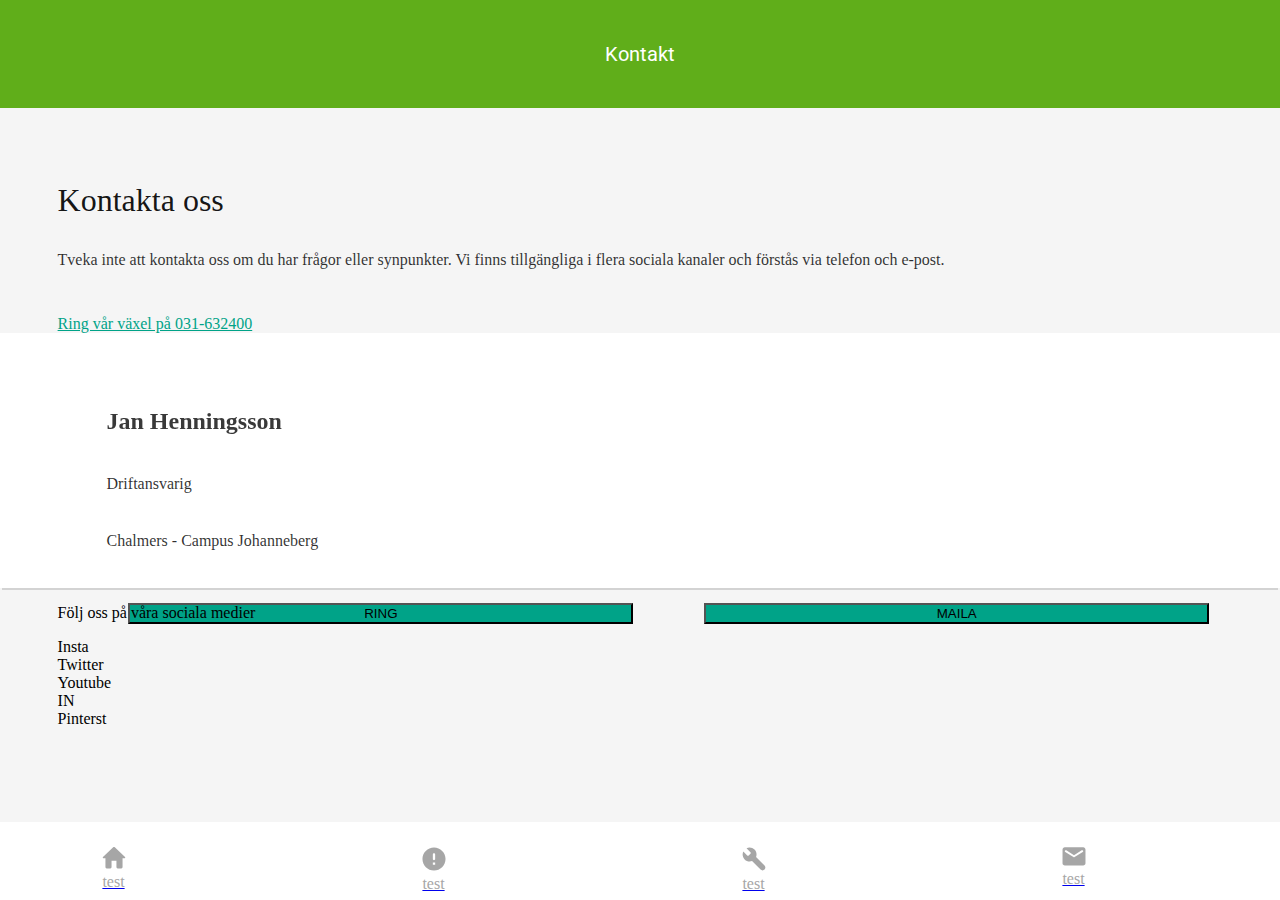
==== contactus.html @ dd6791eb "adding all files neccessery" ====
<!DOCTYPE html>
<html lang="en" dir="ltr">
  <head>
    <link href="https://fonts.googleapis.com/css?family=Roboto" rel="stylesheet">
    <meta charset="utf-8">
    <meta name="viewport" content="width=device-width, initial-scale=1.0">
    <link rel="stylesheet" href="style.css">
    <title>Skapa användare</title>
  </head>

  <body>

    <header>
      <p>Kontakt</p>
    </header>

    <div class="contact-us-top-container">
      <p class="contact-us-h1">Kontakta oss</h1>
      <p class="contact-us-p">Tveka inte att kontakta oss om du har frågor eller synpunkter. Vi finns tillgängliga i flera sociala kanaler och förstås via telefon och e-post.</p>
      <a class="contact-number" href="https://google.se">Ring vår växel på 031-632400</a>
    </div>

    <div class="contact-person-container">
      <p class="contact-person-name">Jan Henningsson</p>
      <p class="contact-person-info">Driftansvarig</p>
      <p class="contact-person-info">Chalmers - Campus Johanneberg</p>
      </p>

      <div class="contact-person-button-container">
        <button class="contact-button" type="button" name="button">RING</button>
        <button class="contact-button" type="button" name="button">MAILA</button>
      </div>
    </div>

      <div class="social-media">
        <p>Följ oss på våra sociala medier</p>
        <div class="social-media-icon-container">
          <div class="">Insta</div>
          <div class="">Twitter</div>
          <div class="">Youtube</div>
          <div class="">IN</div>
          <div class="">Pinterst</div>
        </div>
      </div>

      <div class="footer">
        <div class="grey-hem">
          <a href="events.html">
            <img src="./images/grey_hem.svg">
            <p class="footer-text">test</p>
          </a>
        </div>
        <div class="grey-info">
          <a href="events.html">
            <img src="./images/grey_info.svg">
            <p class="footer-text">test</p>
          </a>
        </div>
        <div class="grey-skiftnyckel">
          <a href="events.html">
            <img src="./images/grey_skifnyckel.svg">
            <p class="footer-text">test</p>
          </a>
        </div>
        <div class="grey-brev">
          <a href="events.html">
            <img src="./images/grey_brev.svg">
            <p class="footer-text">test</p>
          </a>
        </div>
      </div>
  </body>
---- style.css ----
html {
    width: 100%;
    height: 100%;
    margin: 0;
  }
  body {
    margin: 0;
    height: 100%;
    width: 100%;
    background-color: rgba(245,245,245,1);
  }

  .container {
    width: 100%;
    height: 88%;
    padding-top: 12%;
  }

  .createuser {
    display: flex;
    flex-direction: column;
    align-items: center;
  }

  .create-user {
      font-size: 20px;
      margin-top: 17px;
      width: 220.83px;
      height: 28px;
      color: rgba(0,0,0,0.91);
  }

  .create-user p {
    font-family: Chronicle Disp Cond;
    font-size: 24px;
    color: rgba(0,0,0,0.91);
  }

  .logo-container {
    display: flex;
    justify-content: center;
    width: 100%;
    height: 45%;

  }

  .logo {
    background-image: url("./images/AH_LOGO.svg");
    background-size: cover;
    background-repeat: no-repeat;
    width: 87%;
    height: 75%;
  }

  .logo-text p {
    margin: 0;
    font-size: 1.4em;
  }

  .login-content {
    display: flex;
    flex-direction: column;
    /* margin-top: 119px; */
  }

  header {
    color: rgba(255,255,255,1);
    font-size: 20px;
    font-family: Roboto;
    display: flex;
    justify-content: center;
    align-items: center;
    background-color: rgba(96,174,26,1);
    width: 100%;
    height: 12%;
    box-shadow: 0 0 4px 0 rgba(0,0,0,0.12), 0 4px 4px 0 rgba(0,0,0,0.24);
  }

  header p {
    margin: 0;
    padding: 0;
  }

  .header-text {
    display: flex;
    justify-content: center;
    margin-top: 9%;
    margin-bottom: 5%;
  }

  .header-text p {
    font-family: Chronicle Disp Cond;
    font-size: 24px;
    color: rgba(0,0,0,0.91);
  }

  .footer {
    position: absolute;
    bottom: 0;
    display: flex;
    height: 8.7%;
    width: 100%;
    background-color: rgba(255,255,255,1);
  }

  .grey-hem {
    display: block;
    width: 25%;
    height: 50%;
    margin-left: 8%;
    margin-top: 2%;
    background-color: rgba(255,255,255,1);
  }

  .footer-text {
    margin: 0;
    color: rgba(166,166,166,1);
  }

  a.link {
    text-decoration: none;
  }

  .grey-info {
    width: 25%;
    height: 50%;
    margin-left: 8%;
    margin-top: 2%;
    background-color: rgba(255,255,255,1);
  }

  .grey-skiftnyckel {
    width: 25%;
    height: 50%;
    margin-left: 8%;
    margin-top: 2%;
    background-color: rgba(255,255,255,1);
  }

  .grey-brev {
    width: 25%;
    height: 50%;
    margin-left: 8%;
    margin-top: 2%;
    background-color: rgba(255,255,255,1);
  }

  .test {
    width: 25%;
    height: 100%;
    background-color: blue;
  }

  .make-issue {

  }

  .input-fields {
    margin-top: 10%;
  }

  .input-field {
      margin-left: 16px;
      margin-top: 16px;
      width: 80%;
      height: 58px;
      border: none;
      background-color: rgba(255,255,255,1);
      box-shadow: 0 4px 2px -2px gray;
  }

  input.input-field {
      font-size: 16px;
      line-height: 20px;
      font-family: Roboto;
      color: rgba(0,0,0,0.54);
      padding: 0 10px 0 28px;
  }

  .terms-container {
      display: flex;
      width: 90%;
  }
  .accept-terms {
    display: flex;
    justify-content: space-between;
    margin-top: 27px;
    height: 40px;
    width: 100%;
  }

  .yes-no {
    width: 40px;
    height: 24px;
    background-color: red;
  }

  .create-user-button {
    margin-top: 36px;
    width: 90%;
    height: 58px;
    border: none;
    font-family: Roboto;
    letter-spacing: 1.5px;
    background-color: rgba(110,200,30,1);
    color: rgba(255,255,255,1)
  }

  .input-box {
    margin-left: 16px;
    width: 80%;
    height: 58px;
    border: none;
    background-color: rgba(255,255,255,1);
    box-shadow: 0px 4px 0px -2px grey;
  }

  .input-button {
    font-size: 16px;
    letter-spacing: 0.5px;
    line-height: 16px;
    font-family: Roboto;
    margin-top: 16px;
    margin-left: 16px;
    width: 90%;
    height: 58px;
    border: none;
    background-color: rgba(110,200,30,1);
    color: rgba(255,255,255,1);
    box-shadow: 0px 4px 0px -2px lightgrey;
  }

  .input-button-issue {
    font-size: 16px;
    letter-spacing: 0.5px;
    line-height: 16px;
    font-family: Roboto;
    margin-top: 16px;
    margin-left: 16px;
    width: 90%;
    height: 58px;
    border: none;
    background-color: rgba(0,148,187,1);
    color: rgba(255,255,255,1);
    box-shadow: 0px 4px 0px -2px lightgrey;
  }

  .input-button-contact {
    font-size: 16px;
    letter-spacing: 0.5px;
    line-height: 16px;
    font-family: Roboto;
    margin-top: 16px;
    margin-left: 16px;
    width: 90%;
    height: 58px;
    border: none;
    background-color: rgba(0,163,136,1);
    color: rgba(255,255,255,1);
    box-shadow: 0px 4px 0px -2px lightgrey;
  }

  input.input-box {
    padding: 0 10px 0 29px;
  }

  .already-user {
    display: flex;
    justify-content: center;
    align-items: center;
  }

  .already-user p {
    font-size: 19px;
  }

  .change-camp {
    margin-left: 4%;
    font-family: Chronicle Disp Cond;
    font-size: 24px;
  }

  .change-language {
    font-size: 24px;
    font-family: Chronicle Disp Cond;
    margin-left: 4%;
  }

  .events {
    display: flex;
    flex-direction: column;
  }

  span {
    display: flex;
    justify-content: center;
    flex-direction: column;
    border: .5px solid grey;
    width: 100%;
    height: 12.74%;
    background-color: rgba(245,245,245,1);
  }

  .active {
    display: flex;
    justify-content: center;
    flex-direction: column;
    border: .5px solid grey;
    width: 100%;
    height: 12.74%;
    background-color: rgba(255,255,255,1);
  }

  .h3-time {
    display: flex;
    justify-content: space-between;
    margin-left: 15%;
  }

  .event-text {
    font-family: Roboto;
    font-size: 16px;
    margin: 0;
  }

  p.event-text {
    margin-left: 15%;
  }

  h3.event-text {
    font-family: Roboto;
    font-size: 16px;
    margin: 0;
    font-weight: normal;
  }

  h3.event-text-active {
    font-family: Roboto;
    font-size: 16px;
    margin: 0;
  }

  time {
    margin-right: 5px;
    font-family: Roboto;
    font-size: 12px;
    line-height: 14px;
  }

  .active-time {
    margin-right: 5px;
    color: rgba(110,200,30,1);
    font-family: Roboto;
    font-size: 12px;
    font-weight: bold;
    line-height: 14px;
  }

  .info-logo-container {
    height: 100%;
    width: 100%;
    background-color: white;
  }

  .information-h1 {
    opacity: 0.85;
    font-family: "Chronicle Disp Cond";
    font-size: 32px;
    line-height: 38px;
    font-weight: 300;
    margin-left: 15px;
    margin-bottom: 0.6%;
  }

  .information-p {
    font-family: Roboto;
    font-size: 14px;
    line-height: 18px;
    margin: 0;
    padding-left: 15px;
    width: 83.47%;
  }

  .information-logo {
    margin-top: 6%;
    display: flex;
    justify-content: center;
  }

  .info-time {
    display: flex;
    justify-content: space-between;
    margin-left: 15px;
    margin-right: 15px;
    border-bottom: 1.5px solid black;
  }

  .contact-info-container {
    margin-top: 4.5%;
    border-bottom: 1.5px solid black;
    margin-left: 15px;
    margin-right: 15px;
    padding-bottom: 4.5%;
  }

  p.contact-info {
    font-family: Roboto;
    font-size: 16px;
    margin-bottom: 0;
    margin-top: 0;
    padding-left: 15px;
    padding-top: 5px;
  }

  .send-email-button {
    width: 91.47%;
    height: 8.4%;
    background-color: rgba(110,200,30,1);
    border: none;
    margin-top: 8%;
    margin-left: 15px;
    color: rgba(255,255,255,1);
    font-size: 14px;
    font-family: Roboto;
    line-height: 18px;
    letter-spacing: 1px;
  }

  .contact-us-top-container {
    padding-left: 4.5%;
    background-color: rgba(245,245,245,1);
  }

  .contact-us-h1 {
    margin: 0;
    padding-top: 6%;
    padding-bottom: 1%;
    color: rgba(0,0,0,0.91);
    font-family: "Chronicle Disp Cond";
    font-size: 32px;
    font-weight: 300;
    line-height: 38px;
  }

  .contact-us-p {
    margin: 0;
    margin-top: 1.5%;
    padding-bottom: 3.6%;
    color: rgba(0,0,0,0.81);
    font-family: "Chronicle Text G1";
    font-size: 16px;
    line-height: 20px;
  }

  .contact-number {
    margin-bottom: 5%;
    line-height: 19px;
    font-size: 16px;
    font-family: "Chronicle Text G1";
    color: rgba(0,163,136,1);
  }

  .contact-person-container {
    padding-left: 4.5%;
    height: 28.34%;
    background-color: rgba(255,255,255,1);
    box-shadow: 0px 4px 0px -2px lightgrey;
  }

  .contact-person-name {
    font-size: 24px;
    font-weight: 600;
    line-height: 31px;
    font-family: "Chronicle Deck Cond";
    color: rgba(0,0,0,0.91);
    opacity: 0.85;
    padding-top: 6%;
    padding-left: 4%;
    padding-bottom: 3%;
    margin: 0;
  }

  .contact-person-info {
    margin: 0;
    padding-left: 4%;
    padding-bottom: 3%;
    line-height: 20px;
    font-size: 16px;
    font-family: "Chronicle Text G1";
    color: rgba(0,0,0,0.81);
  }

  .contact-person-button-container {
    display: flex;
    justify-content: space-evenly;
  }

  .contact-button {
    width: 41.33%;
    height: 7.05%;
    background-color: rgba(0,163,136,1);
  }

  .social-media {
    padding-left: 4.5%;
  }

  .make-errand-p {
    font-family: Chronicle Disp Cond;
    opacity: 0.85;
    color: rgba(0,0,0,0.91);
    font-size: 32px;
    font-weight: 300;
    line-height: 38px;
    margin-left: 15px;
  }

  .errand-priority-p {
    color: rgba(0,148,187,1);
    font-family: "Chronicle Text G1";
    font-size: 16px;
    line-height: 19px;
    margin-left: 16px;
  }

  .your-errand-p {
    color: rgba(0,0,0,0.91);
    font-family: "Chronicle Deck Cond";
    font-size: 20px;
    font-weight: 600;
    line-height: 24px;
    margin-left: 16px;
  }

  .errand-textarea {
    margin-left: 16px;
    margin-top: 6%;
    border: none;
  }

  .take-upload-container {
    display: flex;
    justify-content: space-evenly;
    height: 10%;
    width: 100%;
  }

  .take-picture-button {
    font-family: Roboto;
    font-size: 14px;
    font-weight: 500;
    letter-spacing: 2px;
    line-height: 16px;
    color: rgba(255,255,255,1);
    padding: 0;
    margin-top: 4%;
    margin-right: 5px;
    height: 80%;
    width: 40%;
    border-radius: 2px;
    background-color: rgba(110,200,30,1);
  }

  .location-p {
    margin-left: 16px;
    font-family: "Chronicle Deck Cond";
    font-size: 20px;
    font-weight: 600;
    line-height: 24px;
    color: rgba(0,0,0,0.91);
  }

  .errand-input-box {
    margin-bottom: 5%;
    margin-left: 16px;
    width: 90%;
    height: 58px;
    border: none;
    background-color: rgba(255,255,255,1);
    box-shadow: 0px 4px 0px -2px lightgrey;
  }

  .send-button-container {
    width: 100%;
    height: 10%;
  }

  .send-errand-button {
    margin-left: 16px;
    width: 90%;
    height: 85%;
    background-color: rgba(110,200,30,1);
    color: rgba(255, 255, 255, 1);
    font-family: Roboto;
    font-size: 14px;
    font-weight: 500;
    letter-spacing: 2px;
    line-height: 16px;
  }
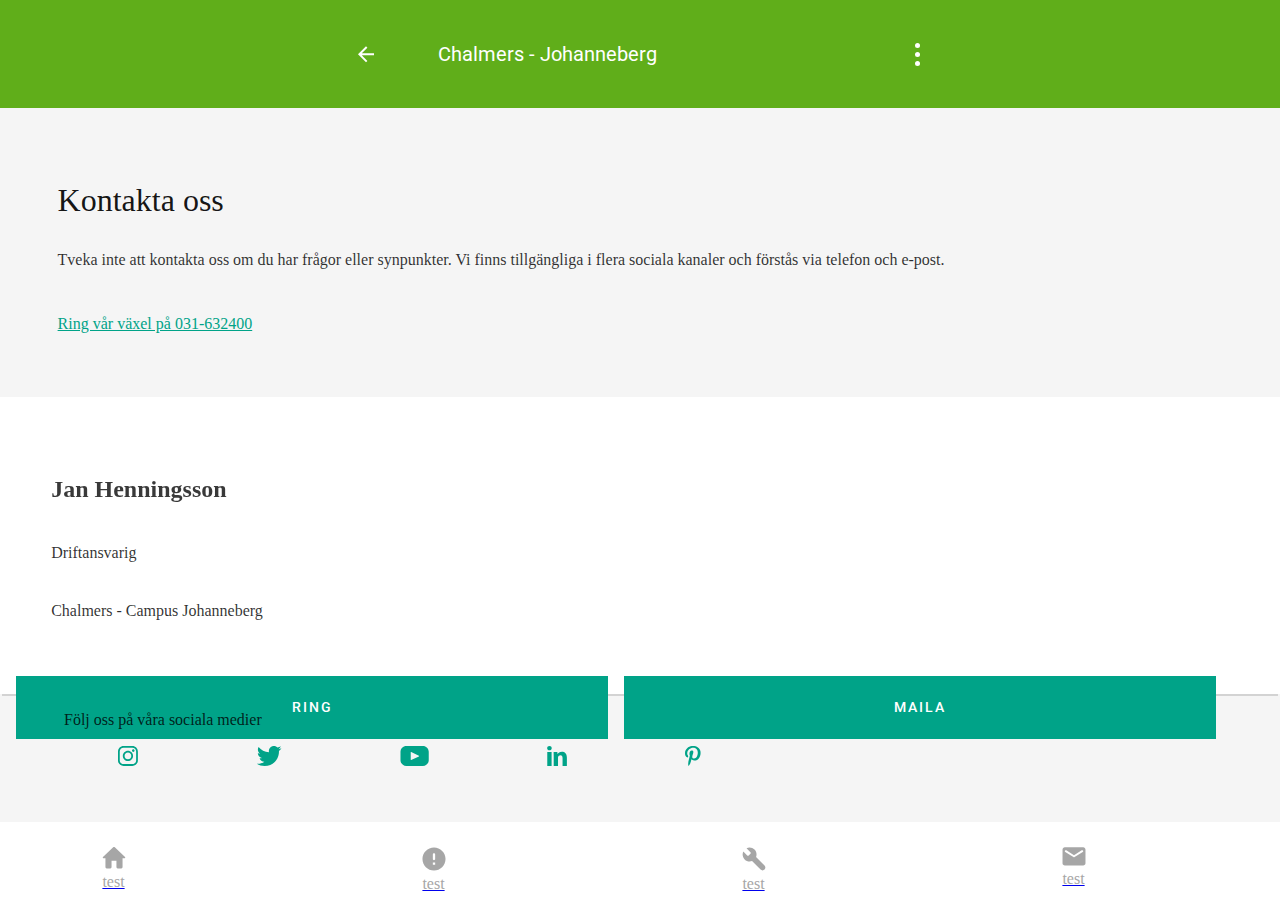
==== commit 77e2b7a1: "more frontend" ====
--- a/contactus.html
+++ b/contactus.html
@@ -11,7 +11,9 @@
   <body>
 
     <header>
-      <p>Kontakt</p>
+      <img class="header-arrow" src="./images/Pil.svg">
+      <p>Chalmers - Johanneberg</p>
+      <div class="dots"><div class="dot"></div><div class="dot"></div><div class="dot"></div></div>
     </header>
 
     <div class="contact-us-top-container">
@@ -32,14 +34,24 @@
       </div>
     </div>
 
+    <p class="follow-us-on-p">Följ oss på våra sociala medier</p>
       <div class="social-media">
-        <p>Följ oss på våra sociala medier</p>
         <div class="social-media-icon-container">
-          <div class="">Insta</div>
-          <div class="">Twitter</div>
-          <div class="">Youtube</div>
-          <div class="">IN</div>
-          <div class="">Pinterst</div>
+          <div class="insta">
+            <img src="./images/instagram-logo-2.svg">
+          </div>
+          <div class="twitter">
+            <img src="./images/Twitter.svg">
+          </div>
+          <div class="youtube">
+            <img src="./images/youtube.svg" alt="">
+          </div>
+          <div class="linkedin">
+            <img src="./images/linkedin.svg">
+          </div>
+          <div class="pinterest">
+            <img src="./images/Pinterest.svg">
+          </div>
         </div>
       </div>
 
--- a/style.css
+++ b/style.css
@@ -40,7 +40,7 @@
     display: flex;
     justify-content: center;
     width: 100%;
-    height: 45%;
+    height: 37%;
 
   }
 
@@ -77,14 +77,38 @@
   }
 
   header p {
-    margin: 0;
+    margin-right: 20%;
+    margin-left: 5%;
     padding: 0;
   }
 
+  .header-arrow-index {
+    margin-left: 5%;
+  }
+
+  .header-arrow {
+    margin-left: 5%;
+  }
+
+  .dots{
+    margin-right: 5%;
+  display: flex;
+  justify-content: center;
+  align-items: center;
+  flex-direction: column;
+  }
+
+  .dot{
+  margin: 2px;
+  border-radius: 50%;
+  width: 5px;
+  height: 5px;
+  background-color: white;
+  }
+
   .header-text {
     display: flex;
     justify-content: center;
-    margin-top: 9%;
     margin-bottom: 5%;
   }
 
@@ -189,12 +213,6 @@
     width: 100%;
   }
 
-  .yes-no {
-    width: 40px;
-    height: 24px;
-    background-color: red;
-  }
-
   .create-user-button {
     margin-top: 36px;
     width: 90%;
@@ -284,6 +302,29 @@
     font-size: 24px;
     font-family: Chronicle Disp Cond;
     margin-left: 4%;
+  }
+
+  .change-logout {
+    height: 30%;
+    display: flex;
+    flex-direction: column;
+    justify-content: flex-end;
+    float: right;
+    text-align: right;
+    margin-right: 5%;
+  }
+
+  .change-logout p {
+    margin-top: 1%;
+    color: rgba(0,148,187,1);
+    font-family: Roboto;
+    font-size: 16px;
+    font-weight: bold;
+    line-height: 19px;
+  }
+
+  .change-logout a {
+    text-decoration: none;
   }
 
   .events {
@@ -412,6 +453,8 @@
     padding-top: 5px;
   }
 
+  .
+
   .send-email-button {
     width: 91.47%;
     height: 8.4%;
@@ -429,6 +472,7 @@
   .contact-us-top-container {
     padding-left: 4.5%;
     background-color: rgba(245,245,245,1);
+    margin-bottom: 5%;
   }
 
   .contact-us-h1 {
@@ -461,8 +505,7 @@
   }
 
   .contact-person-container {
-    padding-left: 4.5%;
-    height: 28.34%;
+    height: 33%;
     background-color: rgba(255,255,255,1);
     box-shadow: 0px 4px 0px -2px lightgrey;
   }
@@ -493,16 +536,41 @@
   .contact-person-button-container {
     display: flex;
     justify-content: space-evenly;
+    height: 25%;
+    margin-right: 5%;
   }
 
   .contact-button {
-    width: 41.33%;
-    height: 7.05%;
+    border: none;
+    margin-left: 16px;
+    width: 90%;
+    height: 85%;
+    color: rgba(255, 255, 255, 1);
+    font-family: Roboto;
+    font-size: 14px;
+    font-weight: 500;
+    letter-spacing: 2px;
+    line-height: 16px;
     background-color: rgba(0,163,136,1);
   }
 
   .social-media {
-    padding-left: 4.5%;
+    height: 5%;
+    width: 80%;
+  }
+
+  .social-media-icon-container {
+    display: flex;
+    width: 80%;
+    justify-content: space-evenly;
+  }
+
+  .follow-us-on-p {
+    color: rgba(0,0,0,0.81);
+    font-family: "Chronicle Text G1";
+    font-size: 16px;
+    line-height: 20px;
+    padding-left: 5%;
   }
 
   .make-errand-p {
@@ -597,3 +665,142 @@
     letter-spacing: 2px;
     line-height: 16px;
   }
+
+  .thankyou-logo-container {
+    width: 100%;
+    height: 30%;
+    display: flex;
+    justify-content: center;
+  }
+
+  .thankyou-ahus-logo {
+    margin-top: 5%;
+    background-image: url("./images/AH_LOGO.svg");
+    width: 80%;
+    height: 100%;
+    background-size: cover;
+    background-repeat: no-repeat;
+  }
+
+  .thankyou-p {
+    opacity: 0.85;
+    color: rgba(0,0,0,0.91);
+    font-family: "Chronicle Disp Cond";
+    font-size: 32px;
+    font-weight: 300;
+    line-height: 38px;
+    margin-left: 5%;
+    margin-bottom: 0;
+  }
+
+  .we-have-recived-p {
+    color: rgba(0,0,0,0.81);
+    font-family: "Chronicle Text G1";
+    font-size: 16px;
+    line-height: 20px;
+    margin-left: 5%;
+    margin-right: 9%;
+    margin-top: 3%;
+  }
+
+  .thankyou-buttons-container {
+    height: 40%;
+    width: 100%;
+    display: flex;
+    flex-direction: column;
+  }
+
+  .make-new-errand {
+    font-size: 16px;
+    letter-spacing: 0.5px;
+    line-height: 16px;
+    font-family: Roboto;
+    margin-top: 16px;
+    margin-left: 16px;
+    width: 90%;
+    height: 58px;
+    border: none;
+    background-color: rgba(110,200,30,1);
+    color: rgba(255,255,255,1);
+    box-shadow: 0px 4px 0px -2px lightgrey;
+  }
+
+  .back-to-frontpage {
+    font-size: 16px;
+    letter-spacing: 0.5px;
+    line-height: 16px;
+    font-family: Roboto;
+    margin-top: 16px;
+    margin-left: 16px;
+    width: 90%;
+    height: 58px;
+    border: none;
+    background-color: rgba(0,148,187,1);
+    color: rgba(255,255,255,1);
+    box-shadow: 0px 4px 0px -2px lightgrey;
+  }
+
+  .switch {
+  position: relative;
+  display: inline-block;
+  width: 60px;
+  height: 34px;
+}
+
+.switch input {display:none;}
+
+.slider {
+  position: absolute;
+  cursor: pointer;
+  top: 0;
+  left: 0;
+  right: 0;
+  bottom: 0;
+  background-color: #ccc;
+  -webkit-transition: .4s;
+  transition: .4s;
+}
+
+.slider:before {
+  position: absolute;
+  content: "";
+  height: 26px;
+  width: 26px;
+  left: 4px;
+  bottom: 4px;
+  background-color: white;
+  -webkit-transition: .4s;
+  transition: .4s;
+}
+
+input:checked + .slider {
+  background-color: #2ECC71;
+}
+
+input:focus + .slider {
+  box-shadow: 0 0 1px #2196F3;
+}
+
+input:checked + .slider:before {
+  -webkit-transform: translateX(26px);
+  -ms-transform: translateX(26px);
+  transform: translateX(26px);
+}
+
+/* Rounded sliders */
+
+span.slider.round {
+  width: 80%;
+  height: 60%;
+  margin-top: 30%;
+}
+.slider.round {
+  border-radius: 34px;
+}
+
+.slider.round:before {
+  border-radius: 50%;
+  height: 20px;
+  width: 18px;
+  bottom: 0;
+}
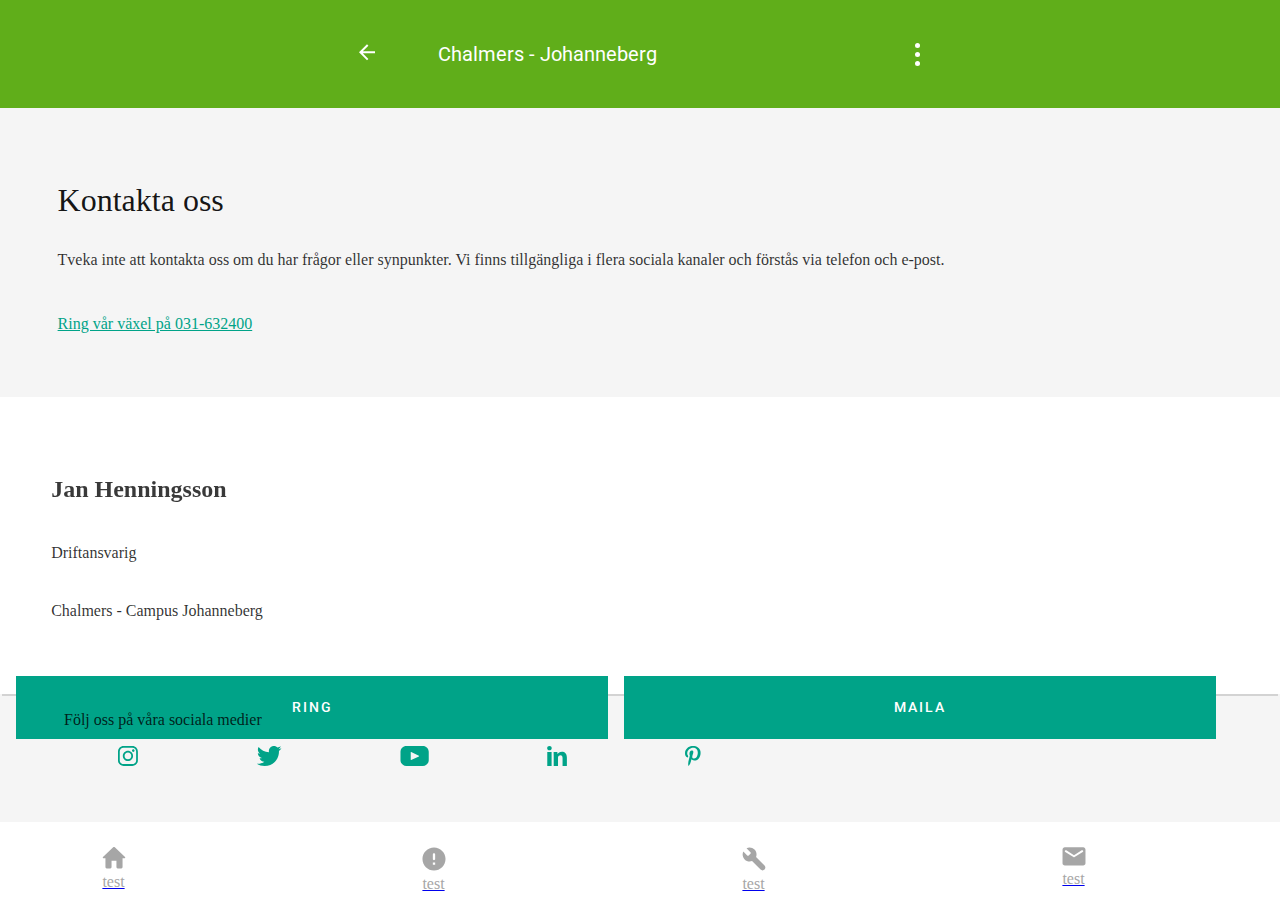
==== commit ff6c7b31: "added a-tags for routing" ====
--- a/contactus.html
+++ b/contactus.html
@@ -11,9 +11,9 @@
   <body>
 
     <header>
-      <img class="header-arrow" src="./images/Pil.svg">
+      <a href="index.html"><img class="header-arrow" src="./images/Pil.svg"></a>
       <p>Chalmers - Johanneberg</p>
-      <div class="dots"><div class="dot"></div><div class="dot"></div><div class="dot"></div></div>
+      <a href="settings.html"><div class="dots"><div class="dot"></div><div class="dot"></div><div class="dot"></div></div></a>
     </header>
 
     <div class="contact-us-top-container">
--- a/style.css
+++ b/style.css
@@ -36,6 +36,13 @@
     color: rgba(0,0,0,0.91);
   }
 
+  .accept-terms a {
+    color: rgba(0,148,187,1);
+    font-family: Chronicle Text G1;
+    font-size: 16px;
+    line-height: 20px;
+  }
+
   .logo-container {
     display: flex;
     justify-content: center;
@@ -49,7 +56,7 @@
     background-size: cover;
     background-repeat: no-repeat;
     width: 87%;
-    height: 75%;
+    height: 85%;
   }
 
   .logo-text p {
@@ -581,6 +588,10 @@
     font-weight: 300;
     line-height: 38px;
     margin-left: 15px;
+  }
+
+  .errand-input-box {
+    padding-left: 15px;
   }
 
   .errand-priority-p {
@@ -766,7 +777,6 @@
   content: "";
   height: 26px;
   width: 26px;
-  left: 4px;
   bottom: 4px;
   background-color: white;
   -webkit-transition: .4s;
@@ -787,11 +797,13 @@
   transform: translateX(26px);
 }
 
-/* Rounded sliders */
-
+label.switch {
+  height: 34px;
+  width: 55px;
+}
 span.slider.round {
   width: 80%;
-  height: 60%;
+  height: 50%;
   margin-top: 30%;
 }
 .slider.round {
@@ -801,6 +813,60 @@
 .slider.round:before {
   border-radius: 50%;
   height: 20px;
-  width: 18px;
+  width: 20px;
   bottom: 0;
 }
+
+/* -------------- */
+
+.onclick-menu {
+    position: relative;
+    display: inline-block;
+    margin-top: 16px;
+    margin-left: 16px;
+    width: 80%;
+    height: 58px;
+    border: none;
+    background-color: rgba(255,255,255,1);
+    box-shadow: 0 4px 2px -2px gray;
+}
+.onclick-menu:before {
+    content: "Byt campus!";
+}
+.onclick-menu:focus .onclick-menu-content {
+    display: block;
+}
+.onclick-menu-content {
+    position: absolute;
+    z-index: 1;
+    display: none;
+    margin-top: 16px;
+    /* width: 100%; */
+    height: 58px;
+    border: none;
+    background-color: rgba(255,255,255,1);
+    box-shadow: 0 4px 2px -2px gray;
+    list-style: none;
+    border: none;
+}
+
+.ul-content {
+  text-decoration: none;
+  width: 100%;
+  height: 58px;
+  border: none;
+  background-color: rgba(255,255,255,1);
+  box-shadow: 0 4px 2px -2px gray;
+  list-style: none;
+  border: none;
+}
+
+ul.onclick-menu-content {
+  padding: 0;
+  width: 100%;
+}
+
+.dropdown-button {
+  border: none;
+  background-color: inherit;
+}
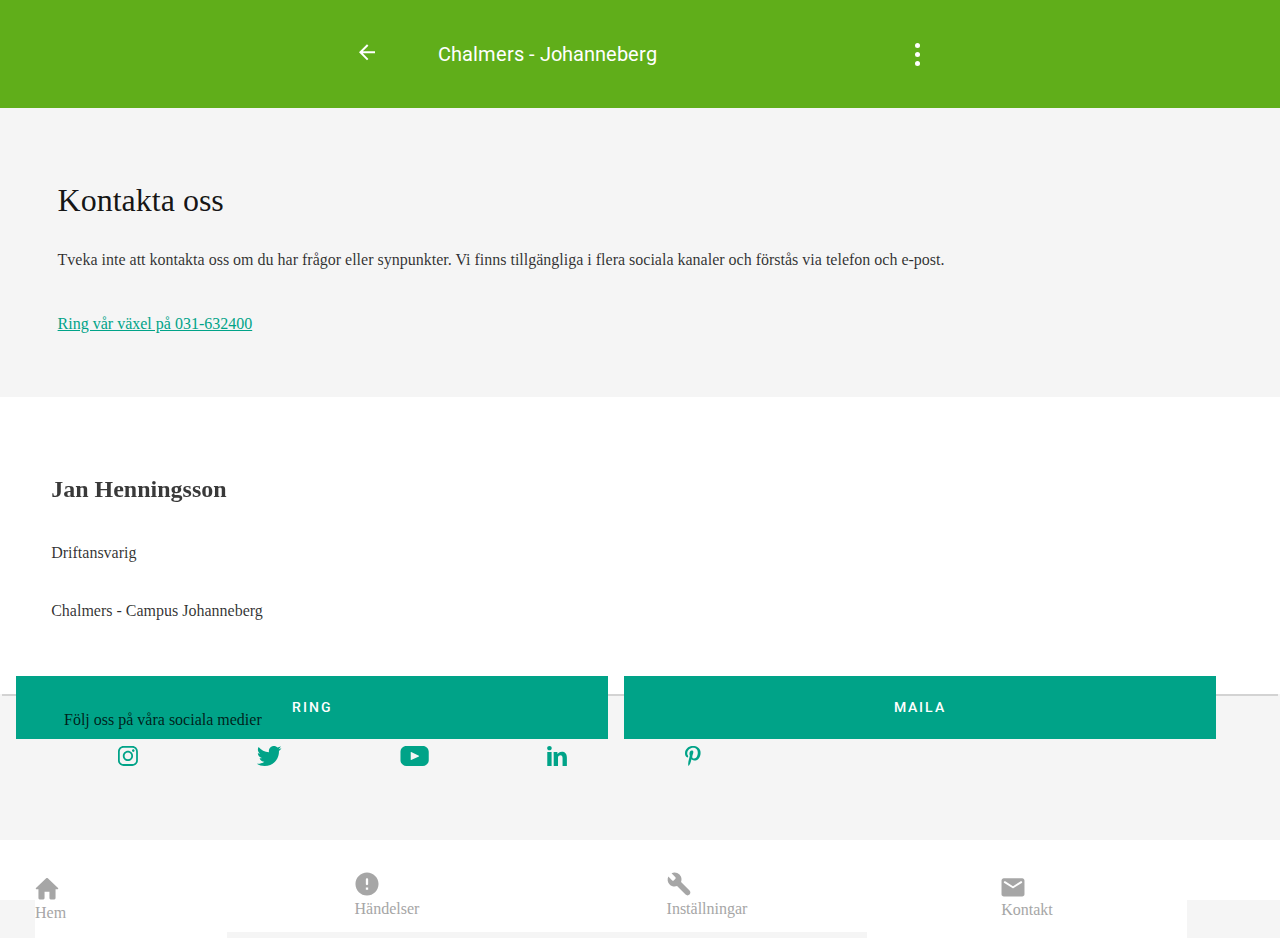
==== commit 70823ac7: "added more routing and style" ====
--- a/contactus.html
+++ b/contactus.html
@@ -59,25 +59,25 @@
         <div class="grey-hem">
           <a href="events.html">
             <img src="./images/grey_hem.svg">
-            <p class="footer-text">test</p>
+            <p class="footer-text">Hem</p>
           </a>
         </div>
         <div class="grey-info">
           <a href="events.html">
             <img src="./images/grey_info.svg">
-            <p class="footer-text">test</p>
+            <p class="footer-text">Händelser</p>
           </a>
         </div>
         <div class="grey-skiftnyckel">
           <a href="events.html">
             <img src="./images/grey_skifnyckel.svg">
-            <p class="footer-text">test</p>
+            <p class="footer-text">Inställningar</p>
           </a>
         </div>
         <div class="grey-brev">
           <a href="events.html">
             <img src="./images/grey_brev.svg">
-            <p class="footer-text">test</p>
+            <p class="footer-text">Kontakt</p>
           </a>
         </div>
       </div>
--- a/style.css
+++ b/style.css
@@ -30,6 +30,11 @@
       color: rgba(0,0,0,0.91);
   }
 
+  .createuser-a {
+    width: 100%;
+    margin-left: 30px;
+  }
+
   .create-user p {
     font-family: Chronicle Disp Cond;
     font-size: 24px;
@@ -129,51 +134,60 @@
     position: absolute;
     bottom: 0;
     display: flex;
-    height: 8.7%;
-    width: 100%;
+    height: 60px;
+    width: 100%;
+    padding-left: 35px;
     background-color: rgba(255,255,255,1);
   }
 
   .grey-hem {
+    display: flex;
+    justify-content: center;
     display: block;
+    width: 15%;
+    height: 100%;
+    margin-top: 3%;
+    background-color: rgba(255,255,255,1);
+  }
+
+  .footer-text {
+    margin: 0;
+    color: rgba(166,166,166,1);
+  }
+
+  .footer a {
+    text-decoration: none;
+  }
+
+  .grey-info {
+    display: flex;
+    justify-content: center;
     width: 25%;
-    height: 50%;
-    margin-left: 8%;
-    margin-top: 2%;
-    background-color: rgba(255,255,255,1);
-  }
-
-  .footer-text {
-    margin: 0;
-    color: rgba(166,166,166,1);
-  }
-
-  a.link {
-    text-decoration: none;
-  }
-
-  .grey-info {
+    height: 100%;
+    margin-top: 2.5%;
+    background-color: rgba(255,255,255,1);
+  }
+
+  .grey-skiftnyckel {
+    display: flex;
+    justify-content: center;
     width: 25%;
-    height: 50%;
-    margin-left: 8%;
-    margin-top: 2%;
-    background-color: rgba(255,255,255,1);
-  }
-
-  .grey-skiftnyckel {
+    height: 100%;
+    margin-top: 2.5%;
+    background-color: rgba(255,255,255,1);
+  }
+
+  .grey-brev {
+    display: flex;
+    justify-content: center;
     width: 25%;
-    height: 50%;
-    margin-left: 8%;
-    margin-top: 2%;
-    background-color: rgba(255,255,255,1);
-  }
-
-  .grey-brev {
-    width: 25%;
-    height: 50%;
-    margin-left: 8%;
-    margin-top: 2%;
-    background-color: rgba(255,255,255,1);
+    height: 100%;
+    margin-top: 3%;
+    background-color: rgba(255,255,255,1);
+  }
+
+  .contact-footer {
+    margin-bottom: 3px;
   }
 
   .test {
@@ -365,10 +379,22 @@
     margin-left: 15%;
   }
 
+  .h3-time-triangle {
+      display: flex;
+      justify-content: space-between;
+  }
+
   .event-text {
     font-family: Roboto;
     font-size: 16px;
     margin: 0;
+  }
+
+  .event-text-triangle-active {
+    font-family: Roboto;
+    font-size: 16px;
+    margin: 0;
+    padding-right: 100px;
   }
 
   p.event-text {
@@ -606,7 +632,7 @@
     color: rgba(0,0,0,0.91);
     font-family: "Chronicle Deck Cond";
     font-size: 20px;
-    font-weight: 600;
+    font-weight: 440;
     line-height: 24px;
     margin-left: 16px;
   }
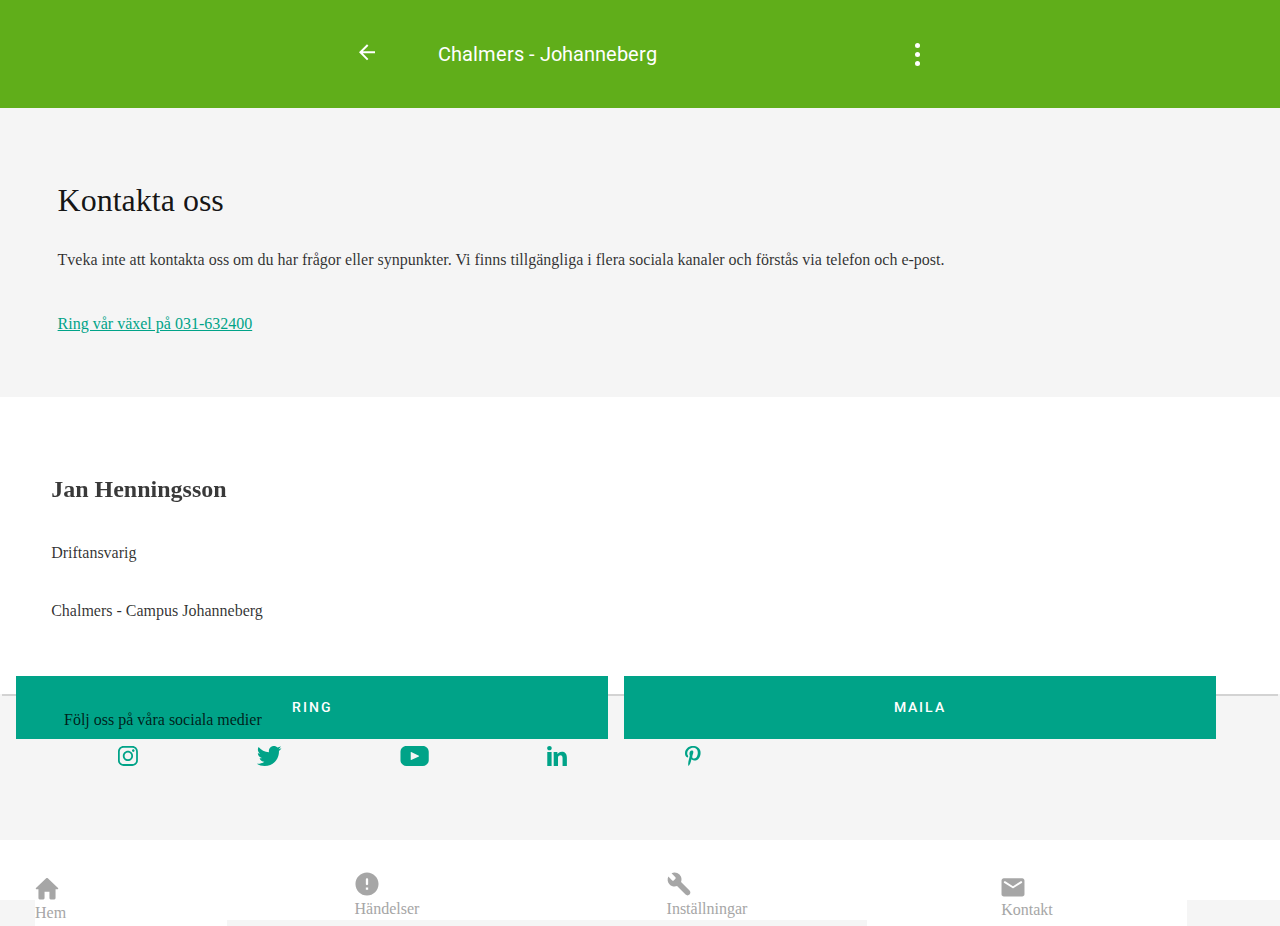
==== commit e5ec6ff9: "last change" ====
--- a/contactus.html
+++ b/contactus.html
@@ -5,7 +5,7 @@
     <meta charset="utf-8">
     <meta name="viewport" content="width=device-width, initial-scale=1.0">
     <link rel="stylesheet" href="style.css">
-    <title>Skapa användare</title>
+    <title>Kontakta oss</title>
   </head>
 
   <body>
@@ -57,7 +57,7 @@
 
       <div class="footer">
         <div class="grey-hem">
-          <a href="events.html">
+          <a href="index.html">
             <img src="./images/grey_hem.svg">
             <p class="footer-text">Hem</p>
           </a>
@@ -69,13 +69,13 @@
           </a>
         </div>
         <div class="grey-skiftnyckel">
-          <a href="events.html">
+          <a href="settings.html">
             <img src="./images/grey_skifnyckel.svg">
             <p class="footer-text">Inställningar</p>
           </a>
         </div>
         <div class="grey-brev">
-          <a href="events.html">
+          <a href="contactus.html">
             <img src="./images/grey_brev.svg">
             <p class="footer-text">Kontakt</p>
           </a>
--- a/style.css
+++ b/style.css
@@ -145,7 +145,7 @@
     justify-content: center;
     display: block;
     width: 15%;
-    height: 100%;
+    height: 80%;
     margin-top: 3%;
     background-color: rgba(255,255,255,1);
   }
@@ -163,7 +163,7 @@
     display: flex;
     justify-content: center;
     width: 25%;
-    height: 100%;
+    height: 80%;
     margin-top: 2.5%;
     background-color: rgba(255,255,255,1);
   }
@@ -172,7 +172,7 @@
     display: flex;
     justify-content: center;
     width: 25%;
-    height: 100%;
+    height: 80%;
     margin-top: 2.5%;
     background-color: rgba(255,255,255,1);
   }
@@ -181,7 +181,7 @@
     display: flex;
     justify-content: center;
     width: 25%;
-    height: 100%;
+    height: 80%;
     margin-top: 3%;
     background-color: rgba(255,255,255,1);
   }
@@ -384,6 +384,11 @@
       justify-content: space-between;
   }
 
+  .h3-time-triangle a {
+    text-decoration: none;
+    color: black;
+  }
+
   .event-text {
     font-family: Roboto;
     font-size: 16px;
@@ -485,8 +490,6 @@
     padding-left: 15px;
     padding-top: 5px;
   }
-
-  .
 
   .send-email-button {
     width: 91.47%;
